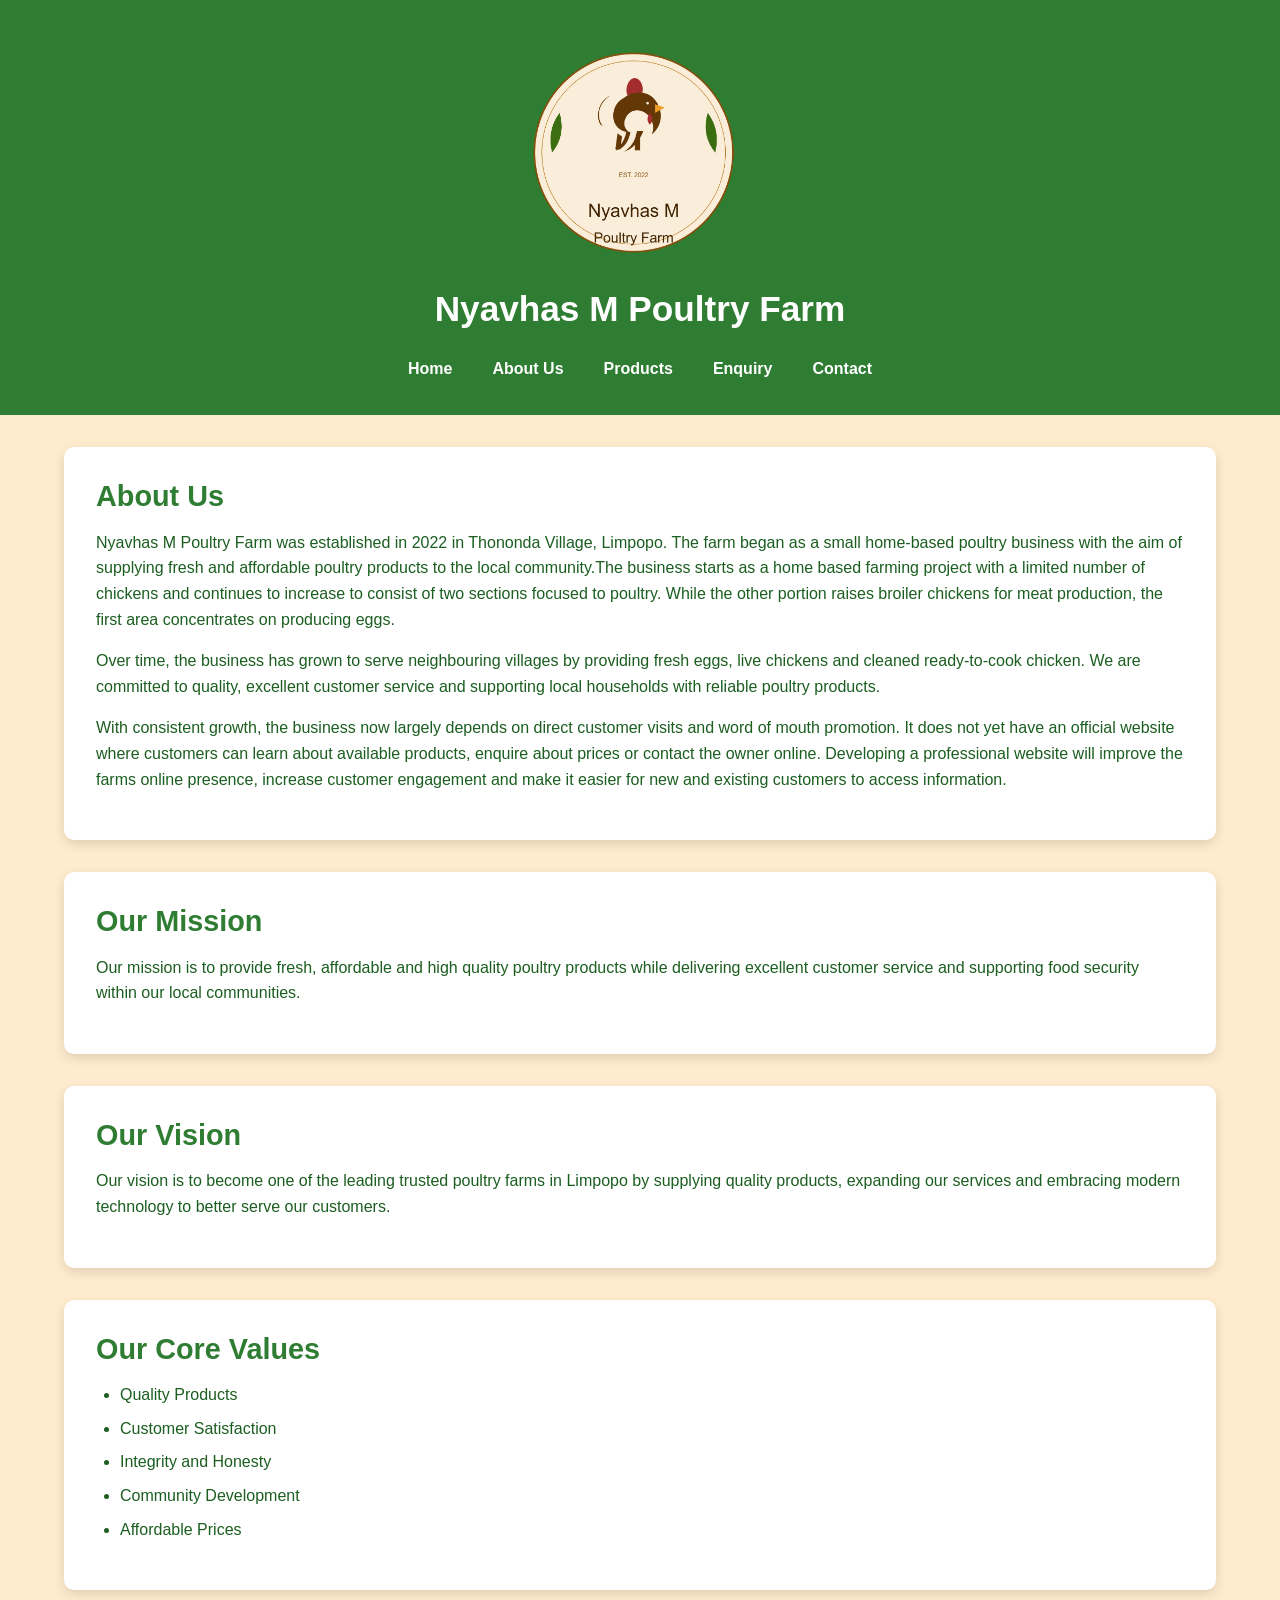
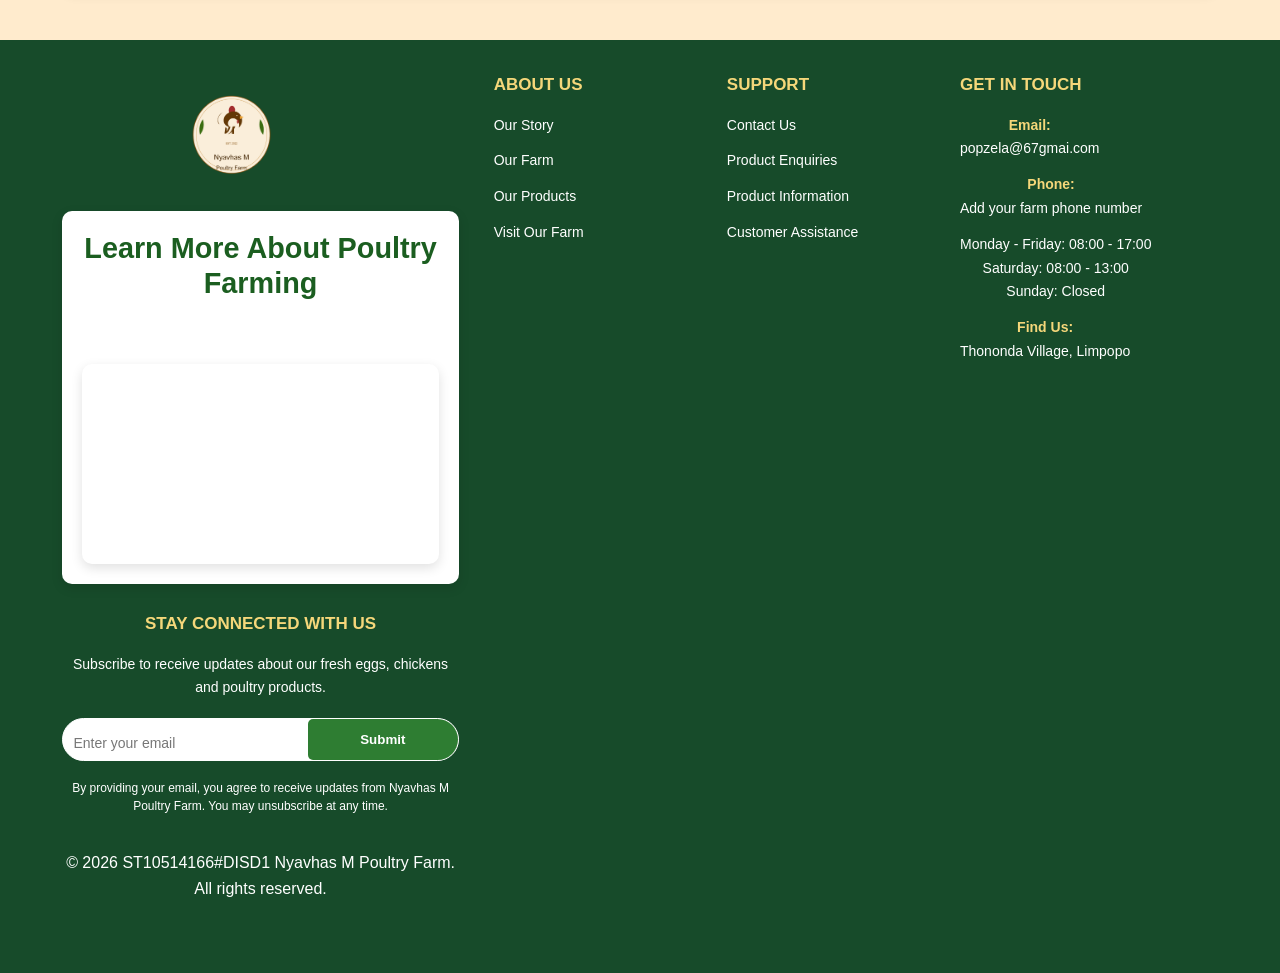
==== about.html @ 512eb99d "i add  i change css i add validation" ====
<!DOCTYPE html>
<html lang="en">

<head >

    <meta charset="UTF-8">
     <meta name="viewport" content="width=device-width, initial-scale=1.0">
 
     <title>Nyavhas M Poultry Farm | About Us</title>

 <meta name="description"
          content="Learn about Nyavhas M Poultry Farm, established in 2022 in Thononda Village, Limpopo, and its commitment to supplying poultry products to local communities.">

    <meta name="keywords"
          content="about Nyavhas Poultry Farm, poultry farming Limpopo, Thononda Village farm, local poultry business">

    <meta name="robots" content="index, follow">

    <meta name="author" content="Nyavhas M Poultry Farm">

     <link rel="stylesheet" href="css/style.css">
</head>

<body style="background-color: blanchedalmond;">
                  

    <!-- Website Header -->
    <header><img src="image/nyavhas_m_poultry_farm_logo_fixed2.png" alt="Nyavhas M Poultry Farm business logo" width="300">
        <h1>Nyavhas M Poultry Farm</h1>

        <!-- Navigation Menu -->
        <nav>
            <a href="index.html">Home</a> 
            <a href="about.html">About Us</a> 
            <a href="products.html">Products</a> 
            <a href="enquiry.html">Enquiry</a> 
            <a href="contact.html">Contact</a>
        </nav>
    </header>

    <!-- Main Content -->
    <main>

        <!-- About the Business -->
        <section>
            <h2>About Us</h2>

            <p>
                Nyavhas M Poultry Farm was established in 2022 in Thononda
                Village, Limpopo. The farm began as a small home-based poultry
                business with the aim of supplying fresh and affordable poultry
                products to the local community.The business starts as a home based 
                farming project with a limited number of chickens and continues to increase 
                to consist of two sections focused to poultry. While the other portion raises 
                broiler chickens for meat production, the first area concentrates on producing eggs.
            </p>

            <p>
                Over time, the business has grown to serve neighbouring villages
                by providing fresh eggs, live chickens and cleaned ready-to-cook
                chicken. We are committed to quality, excellent customer service
                and supporting local households with reliable poultry products.
            </p>
            <p> With consistent growth, the business now largely depends on direct
                 customer visits and word   of mouth promotion. It does not yet have 
                 an official website where customers can learn about available products, 
                 enquire about prices or contact the owner online. Developing a professional 
                 website will improve the farms online presence, increase customer engagement 
                 and make it easier for new and existing customers to access information.
                </p>

            <!-- Farm Image -->
           
        </section>

        <!-- Mission Statement -->
        <section>
            <h2>Our Mission</h2>

            <p>
                Our mission is to provide fresh, affordable and high quality
                poultry products while delivering excellent customer service and
                supporting food security within our local communities.
            </p>
        </section>

        <!-- Vision Statement -->
        <section>
            <h2>Our Vision</h2>

            <p>
                Our vision is to become one of the leading trusted poultry farms
                in Limpopo by supplying quality products, expanding our services
                and embracing modern technology to better serve our customers.
            </p>
        </section>

        <!-- Business Values -->
        <section>
            <h2>Our Core Values</h2>

            <ul>
                <li>Quality Products</li>
                <li>Customer Satisfaction</li>
                <li>Integrity and Honesty</li>
                <li>Community Development</li>
                <li>Affordable Prices</li>
            </ul>
        </section>

    </main>

    <!-- Website Footer -->
<footer class="site-footer">

    <div class="footer-container">

        <!-- Logo and Newsletter -->
        <div class="footer-newsletter">

            <img src="image/nyavhas_m_poultry_farm_logo_fixed2.png"
                 alt="Nyavhas M Poultry Farm Logo"
                 class="footer-logo">

                 
<!-- Poultry Farming Video -->
<section class="video-section">
    <h2>Learn More About Poultry Farming</h2>

    <p>
        Watch this video to learn more about poultry farming
        and chicken care.
    </p>

    <div class="video-container">
        <iframe
            src="https://www.youtube.com/embed/VIDEO_ID"
            title="Poultry Farming Video"
            allowfullscreen
            loading="lazy">
        </iframe>
    </div>
</section>


            <h3>STAY CONNECTED WITH US</h3>

            <p>
                Subscribe to receive updates about our fresh eggs,
                chickens and poultry products.
            </p>

            <form class="newsletter-form" id="newsletter-form">

                <input type="email"
                       id="newsletter-email"
                       placeholder="Enter your email"
                       aria-label="Email address"
                       required>

                <button type="submit">Submit</button>

            </form>

            <small id="newsletter-status" role="status"></small>

            <p class="newsletter-privacy">
                By providing your email, you agree to receive
                updates from Nyavhas M Poultry Farm.
                You may unsubscribe at any time.
            </p>

        </div>

        <!-- About Us -->
        <div class="footer-column">

            <h3>ABOUT US</h3>

            <a href="about.html">Our Story</a>
            <a href="about.html">Our Farm</a>
            <a href="products.html">Our Products</a>
            <a href="contact.html">Visit Our Farm</a>

        </div>

        <!-- Support -->
        <div class="footer-column">

            <h3>SUPPORT</h3>

            <a href="contact.html">Contact Us</a>
            <a href="enquiry.html">Product Enquiries</a>
            <a href="products.html">Product Information</a>
            <a href="contact.html">Customer Assistance</a>

        </div>

        <!-- Get in Touch -->
        <div class="footer-column">

            <h3>GET IN TOUCH</h3>

            <p>
                <strong>Email:</strong><br>
                <a href="mailto:popzela@67gmai.com">
                    popzela@67gmai.com
                </a>
            </p>

            <p>
                <strong>Phone:</strong><br>
                Add your farm phone number
            </p>

            <p>
                Monday - Friday: 08:00 - 17:00<br>
                Saturday: 08:00 - 13:00<br>
                Sunday: Closed
            </p>

            <p>
                <strong>Find Us:</strong><br>
                Thononda Village, Limpopo
            </p>

        </div>

    

    
        <p>
            &copy; <span id="current-year">2026</span>
            ST10514166#DISD1 Nyavhas M Poultry Farm.
            All rights reserved.
        </p>

    </div>

</footer>
    
<script src="js/script.js" defer></script>
</body>

</html>
---- css/style.css ----
* {
    margin: 0;
    padding: 0;
    box-sizing: border-box;
}



html {
    font-size: 100%;
    scroll-behavior: smooth;
}

body {
    font-family: Arial, sans-serif;
    font-size: 1rem;
    line-height: 1.6;
    color :#1b5e20;
    background-color :blanchedalmond;
}



:root {
    --primary-green: #2e7d32;
    --dark-green: #1b5e20;
    --light-green: #81c784;
    --gold: #fbc02d;
    --white: #ffffff;
    --light-grey: #f5f5f5;
    --medium-grey: #dddddd;
    --dark-grey: #333333;
    --shadow: 0 4px 12px rgba(0, 0, 0, 0.12);
}



header {
    background-color: var(--primary-green);
    color: var(--white);
    text-align: center;
    padding: 1.5rem;
}

header h1 {
    font-size: 2.2rem;
    margin-bottom: 1rem;
}


nav {
    display: flex;
    justify-content: center;
    align-items: center;
    flex-wrap: wrap;
    gap: 0.5rem;
}

nav a {
    color: var(--white);
    text-decoration: none;
    font-size: 1rem;
    font-weight: bold;
    padding: 0.6rem 1rem;
    border-radius: 5px;
    transition: background-color 0.3s ease,
                color 0.3s ease;
}



nav a:hover {
    background-color: var(--gold);
    color: var(--dark-grey);
}



nav a:focus {
    outline: 3px solid var(--gold);
    outline-offset: 3px;
}



nav a:active {
    transform: scale(0.95);
}


main {
    width: 90%;
    max-width: 1200px;
    margin: 2rem auto;
}



section {
    background-color: var(--white);
    padding: 2rem;
    margin-bottom: 2rem;
    border-radius: 10px;
    box-shadow: var(--shadow);
}



h1,
h2,
h3 {
    font-weight: 700;
    line-height: 1.2;
}

h2 {
    color: var(--primary-green);
    font-size: 1.8rem;
    margin-bottom: 1rem;
}

h3 {
    color: var(--dark-green);
    font-size: 1.4rem;
    margin-bottom: 0.8rem;
}

p {
    margin-bottom: 1rem;
}

strong {
    color: var(--dark-green);
}



.hero {
    min-height: 60vh;
    display: flex;
    flex-direction: column;
    justify-content: center;
    align-items: center;
    text-align: center;
    background-color: var(--light-green);
    padding: 3rem 2rem;
}

.hero h2 {
    color: var(--dark-green);
    font-size: 2.5rem;
}

.hero p {
    max-width: 700px;
    font-size: 1.2rem;
}


.button {
    display: inline-block;
    background-color: var(--primary-green);
    color: var(--white);
    text-decoration: none;
    padding: 0.8rem 1.5rem;
    border-radius: 6px;
    font-weight: bold;
    margin: 0.5rem;
    transition: background-color 0.3s ease,
                transform 0.3s ease;
}

.button:hover {
    background-color: var(--dark-green);
    transform: translateY(-2px);
}

.button:focus {
    outline: 3px solid var(--gold);
}



.product-container {
    display: grid;
    grid-template-columns: repeat(3, 1fr);
    gap: 1.5rem;
}

.product-card {
    background-color: var(--white);
    border: 1px solid var(--medium-grey);
    border-radius: 10px;
    padding: 1.5rem;
    text-align: center;
    box-shadow: var(--shadow);
    transition: transform 0.3s ease,
                box-shadow 0.3s ease;
}



.product-card:hover {
    transform: translateY(-5px);
    box-shadow: 0 8px 20px rgba(0, 0, 0, 0.18);
}


.product-card h3 {
    margin-top: 1rem;
}




img {
    max-width: 100%;
    height: auto;
    display: block;
    margin: 1rem auto;
    border-radius: 8px;
}


/* Product images */
.product-card img {
    width: 100%;
    max-width: 300px;
    height: 200px;
    object-fit: cover;
}




.about-container {
    display: flex;
    align-items: center;
    gap: 2rem;
}

.about-image {
    flex: 1;
}

.about-text {
    flex: 1;
}



form {
    max-width: 700px;
    margin: 0 auto;
}

fieldset {
    border: 1px solid var(--medium-grey);
    border-radius: 8px;
    padding: 1.5rem;
    margin-bottom: 1.5rem;
}

legend {
    color: var(--primary-green);
    font-weight: bold;
    padding: 0 0.5rem;
}

label {
    font-weight: bold;
}

input,
select,
textarea {
    width: 100%;
    padding: 0.8rem;
    margin-top: 0.4rem;
    border: 1px solid #bbbbbb;
    border-radius: 5px;
    font-family: inherit;
    font-size: 1rem;
}



input:focus,
select:focus,
textarea:focus {
    outline: 3px solid rgba(46, 125, 50, 0.25);
    border-color: var(--primary-green);
}



input[type="submit"],
input[type="reset"] {
    width: auto;
    background-color: var(--primary-green);
    color: var(--white);
    border: none;
    padding: 0.8rem 1.5rem;
    cursor: pointer;
    font-weight: bold;
    margin-right: 0.5rem;
    transition: background-color 0.3s ease;
}

input[type="submit"]:hover,
input[type="reset"]:hover {
    background-color: var(--dark-green);
}



table {
    width: 100%;
    border-collapse: collapse;
    margin: 1.5rem 0;
}

th,
td {
    border: 1px solid var(--medium-grey);
    padding: 0.8rem;
    text-align: left;
}

th {
    background-color: var(--primary-green);
    color: var(--white);
}

tr:nth-child(even) {
    background-color:blanchedalmond;
}




ul,
ol {
    margin-left: 1.5rem;
    margin-bottom: 1rem;
}

li {
    margin-bottom: 0.5rem;
}




footer {
    background-color: var(--dark-grey);
    color: var(--white);
    text-align: center;
    padding: 2rem;
    margin-top: 2rem;
}

footer p {
    margin-bottom: 0;
}




@media screen and (max-width: 900px) {

    header h1 {
        font-size: 2rem;
    }

    .product-container {
        grid-template-columns: repeat(2, 1fr);
    }

    .about-container {
        flex-direction: column;
    }

    .hero {
        min-height: 50vh;
    }
}




@media screen and (max-width: 600px) {

    body {
        font-size: 0.95rem;
    }

    header {
        padding: 1rem;
    }

    header h1 {
        font-size: 1.6rem;
    }

    nav {
        flex-direction: column;
        width: 100%;
    }

    nav a {
        width: 100%;
        text-align: center;
    }

    main {
        width: 95%;
        margin: 1rem auto;
    }

    section {
        padding: 1.2rem;
    }

    .hero {
        min-height: 45vh;
        padding: 2rem 1rem;
    }

    .hero h2 {
        font-size: 1.8rem;
    }

    .hero p {
        font-size: 1rem;
    }

    .product-container {
        grid-template-columns: 1fr;
    }

    .about-container {
        flex-direction: column;
    }

    table {
        font-size: 0.85rem;
    }

    input[type="submit"],
    input[type="reset"] {
        width: 100%;
        margin: 0.3rem 0;
    }
}



/* Leaflet map */
#farm-map {
    width: 100%;
    height: 450px;
    margin: 1.5rem 0;
    border-radius: 10px;
    overflow: hidden;
    box-shadow: var(--shadow);
    z-index: 1;
}

.location-section {
    width: 100%;
    max-width: 100%;
    margin: 0 0 2rem;
    padding: 2rem;
    background-color: var(--white);
    border-radius: 10px;
    box-shadow: var(--shadow);
}

.location-description {
    text-align: center;
    line-height: 1.7;
    margin-bottom: 1.5rem;
}

.location-section h2,
.location-section h3 {
    text-align: center;
    margin-bottom: 1rem;
}

.service-area-list {
    display: grid;
    grid-template-columns: repeat(3, minmax(0, 1fr));
    gap: 1rem;
    list-style: none;
    margin: 1.5rem 0;
    padding: 0;
}

.service-area-list li {
    margin: 0;
    padding: 1rem;
    background-color: blanchedalmond;
    color: var(--dark-green);
    text-align: center;
    border-radius: 8px;
}

@media screen and (max-width: 900px) {
    .service-area-list {
        grid-template-columns: repeat(2, minmax(0, 1fr));
    }
}

@media screen and (max-width: 600px) {
    #farm-map {
        height: 330px;
    }

    .location-section {
        padding: 1.2rem;
    }

    .service-area-list {
        grid-template-columns: 1fr;
    }
}


/* =====================================
   FARM-STYLE FOOTER
   NYAVHAS M POULTRY FARM
   ===================================== */

.site-footer {
    background-color: #174b2a;
    color: #ffffff;
    width: 100%;
    margin-top: 50px;
    padding-top: 35px;
}

/* Main footer layout */

.footer-container {
    width: 95%;
    max-width: 1500px;
    margin: auto;
    display: grid;
    grid-template-columns: 2fr 1fr 1fr 1.3fr;
    gap: 35px;
    padding-bottom: 40px;
}

/* Newsletter section */

.footer-newsletter {
    max-width: 420px;
}

.footer-logo {
    width: 170px;
    max-height: 90px;
    object-fit: contain;
    object-position: left;
    margin-bottom: 25px;
}

.footer-newsletter h3,
.footer-column h3 {
    color: #f5d77a;
    font-size: 17px;
    margin-bottom: 18px;
}

.footer-newsletter p {
    color: #ffffff;
    font-size: 14px;
    line-height: 1.7;
}

/* Newsletter form */

.newsletter-form {
    display: flex;
    width: 100%;
    height: 43px;
    border: 1px solid #ffffff;
    border-radius: 30px;
    overflow: hidden;
    margin: 18px 0;
    background-color: #ffffff;
}

.newsletter-form input {
    flex: 1;
    min-width: 0;
    padding: 10px;
    border: none;
    outline: none;
    background-color: #ffffff;
    color: #333333;
    font-size: 14px;
}

.newsletter-form input::placeholder {
    color: #777777;
}

.newsletter-form button {
    width: 38%;
    border: none;
    border-radius: 30px;
    background-color: #e5b83f;
    color: #173d22;
    font-weight: bold;
    cursor: pointer;
    transition: 0.3s;
}

.newsletter-form button:hover {
    background-color: #f5d77a;
}

.newsletter-privacy {
    font-size: 12px !important;
    line-height: 1.5 !important;
}

#newsletter-status {
    display: block;
    color: #a5d6a7;
    font-size: 13px;
    margin-bottom: 10px;
}

/* Footer columns */

.footer-column {
    display: flex;
    flex-direction: column;
    align-items: flex-start;
}

.footer-column h3 {
    margin-bottom: 18px;
    white-space: nowrap;
}

.footer-column a,
.footer-column p {
    color: #ffffff;
    font-size: 14px;
    line-height: 1.7;
    margin-bottom: 12px;
    text-decoration: none;
}

.footer-column a:hover {
    color: #f5d77a;
    text-decoration: underline;
}

.footer-column strong {
    color: #f5d77a;
}

/* Copyright */

.footer-bottom {
    border-top: 1px solid #6b956f;
    text-align: center;
    padding: 18px 10px;
    background-color: #10371e;
}

.footer-bottom p {
    color: #ffffff;
    font-size: 13px;
    margin: 0;
}

/* Tablet screens */

@media (max-width: 1000px) {
    .footer-container {
        grid-template-columns: repeat(2, 1fr);
        gap: 30px;
    }

    .footer-newsletter {
        max-width: 100%;
    }
}

/* Mobile screens */

@media (max-width: 600px) {
    .footer-container {
        grid-template-columns: 1fr;
        width: 90%;
        gap: 25px;
    }

    .footer-column h3 {
        font-size: 16px;
        white-space: normal;
    }

    .footer-column a,
    .footer-column p {
        font-size: 13px;
        overflow-wrap: anywhere;
    }

    .newsletter-form {
        max-width: 100%;
    }
}


/* OUR FARM GALLERY */

.farm-gallery-section {
    background-color: blanchedalmond;
    padding: 2rem;
    margin-bottom: 2rem;
    border-radius: 10px;
    box-shadow: var(--shadow);
    text-align: center;
}

.farm-gallery-section h2 {
    color: var(--primary-green);
    font-size: 1.8rem;
    margin-bottom: 1rem;
}

.gallery-intro {
    color: var(--dark-green);
    max-width: 700px;
    margin: 0 auto 2rem;
}

/* Gallery grid */
.farm-gallery {
    display: grid;
    grid-template-columns: repeat(3, minmax(0, 1fr));
    gap: 1.5rem;
}

/* Individual gallery cards */
.gallery-item {
    width: 100%;
    padding: 0;
    border: 2px solid var(--primary-green);
    border-radius: 10px;
    overflow: hidden;
    background-color: var(--white);
    box-shadow: var(--shadow);
    cursor: pointer;
    transition: transform 0.3s ease,
                box-shadow 0.3s ease,
                border-color 0.3s ease;
}

.gallery-item:hover {
    transform: translateY(-5px);
    border-color: var(--gold);
    box-shadow: 0 8px 20px rgba(0, 0, 0, 0.18);
}

.gallery-item:focus-visible {
    outline: 3px solid var(--gold);
    outline-offset: 4px;
}

/* Gallery pictures */
.gallery-item img {
    display: block;
    width: 100%;
    height: 220px;
    object-fit: cover;
    margin: 0;
    border-radius: 0;
    transition: transform 0.3s ease;
}

.gallery-item:hover img {
    transform: scale(1.03);
}

/* Picture captions */
.gallery-item span {
    display: block;
    background-color: var(--white);
    color: var(--dark-green);
    font-size: 1rem;
    font-weight: bold;
    padding: 0.9rem;
}

/*
   LIGHTBOX IMAGE VIEWER */

.farm-lightbox {
    position: fixed;
    inset: 0;
    z-index: 9999;
    display: flex;
    justify-content: center;
    align-items: center;
    gap: 1rem;
    padding: 4rem 1rem;
    background-color: rgba(27, 94, 32, 0.96);
}

.farm-lightbox[hidden] {
    display: none;
}

/* Enlarged image and caption */
.lightbox-figure {
    max-width: 75%;
    margin: 0;
    text-align: center;
}

.lightbox-figure img {
    display: block;
    max-width: 100%;
    max-height: 70vh;
    width: auto;
    height: auto;
    object-fit: contain;
    margin: 0 auto;
    border: 3px solid var(--gold);
    border-radius: 8px;
}

.lightbox-figure figcaption {
    color: var(--white);
    font-size: 1.1rem;
    font-weight: bold;
    padding: 1rem;
}

/* Close and navigation buttons */
.lightbox-close,
.lightbox-prev,
.lightbox-next {
    display: flex;
    justify-content: center;
    align-items: center;
    flex-shrink: 0;
    width: 45px;
    height: 45px;
    border: none;
    border-radius: 50%;
    background-color: var(--primary-green);
    color: var(--white);
    font-size: 1.5rem;
    cursor: pointer;
    transition: background-color 0.3s ease,
                color 0.3s ease;
}

.lightbox-close:hover,
.lightbox-prev:hover,
.lightbox-next:hover {
    background-color: var(--gold);
    color: var(--dark-green);
}

/* Close button position */
.lightbox-close {
    position: absolute;
    top: 1.2rem;
    right: 1.5rem;
    font-size: 2rem;
}

/* Keyboard instructions */
.lightbox-help {
    position: absolute;
    bottom: 0.8rem;
    left: 1rem;
    right: 1rem;
    color: var(--white);
    text-align: center;
    font-size: 0.85rem;
}

/* RESPONSIVE GALLERY*/

@media screen and (max-width: 900px) {
    .farm-gallery {
        grid-template-columns: repeat(2, minmax(0, 1fr));
    }

    .gallery-item img {
        height: 200px;
    }
}

@media screen and (max-width: 600px) {
    .farm-gallery-section {
        padding: 1.2rem;
    }

    .farm-gallery {
        grid-template-columns: 1fr;
        gap: 1rem;
    }

    .gallery-item img {
        height: 230px;
    }

    .farm-lightbox {
        gap: 0.4rem;
        padding: 4rem 0.4rem;
    }

    .lightbox-figure {
        max-width: calc(100% - 70px);
    }

    .lightbox-prev,
    .lightbox-next {
        width: 32px;
        height: 32px;
        font-size: 1rem;
    }

    .lightbox-close {
        top: 0.8rem;
        right: 0.8rem;
    }

    .lightbox-figure img {
        max-height: 65vh;
    }
}

/* Form validation error messages */
.error-message {
    color: #b71c1c;
    font-weight: bold;
}

/* Error input field */
.input-error {
    border: 2px solid #b71c1c !important;
    background-color: #ffebee;
}

/* General form error message */
.form-status-error {
    color: #b71c1c;
    background-color: #ffebee;
    border-left: 4px solid #b71c1c;
    padding: 12px;
    margin-top: 15px;
    border-radius: 5px;
    font-weight: bold;
}

/* Successful form message */
.form-status-success {
    color: #1b5e20;
    background-color: #e8f5e9;
    border-left: 4px solid #2e7d32;
    padding: 12px;
    margin-top: 15px;
    border-radius: 5px;
    font-weight: bold;
}

/* Send Message button */
button[type="submit"] {
    background-color: #2e7d32;
    color: white;
    border: none;
    padding: 12px 22px;
    border-radius: 5px;
    cursor: pointer;
}

/* Clear Form button */
button[type="reset"] {
    background-color: #fbc02d;
    color: #1b5e20;
    border: none;
    padding: 12px 22px;
    border-radius: 5px;
    cursor: pointer;
}

/* Button hover effects */
button[type="submit"]:hover {
    background-color: #1b5e20;
}

button[type="reset"]:hover {
    background-color: #e0a800;
}


/* Responsive YouTube video */
.video-section {
    max-width: 900px;
    margin: 30px auto;
    padding: 20px;
    text-align: center;
}

.video-section h2 {
    color: #1b5e20;
}

.video-container {
    position: relative;
    width: 100%;
    padding-bottom: 56.25%;
    height: 0;
    overflow: hidden;
    border-radius: 10px;
    box-shadow: 0 4px 12px rgba(0, 0, 0, 0.12);
}

.video-container iframe {
    position: absolute;
    top: 0;
    left: 0;
    width: 100%;
    height: 100%;
    border: 0;
}
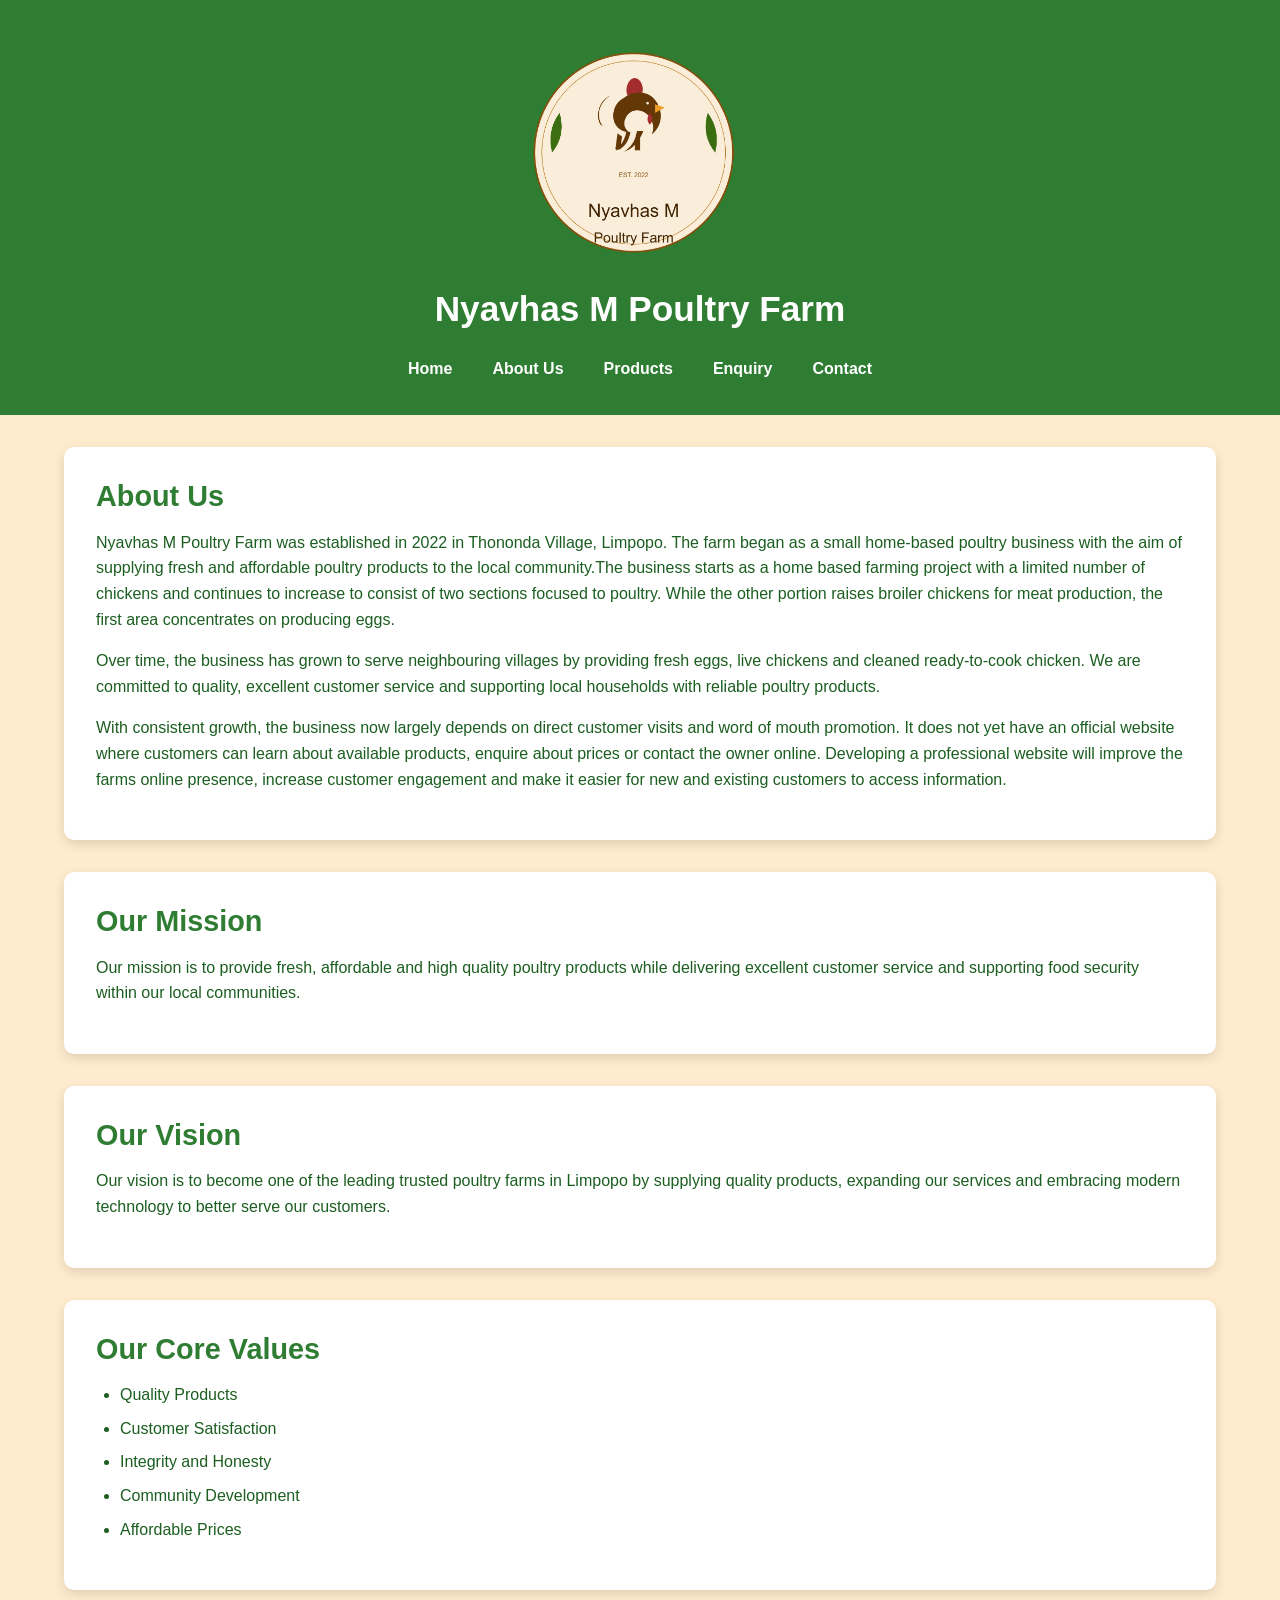
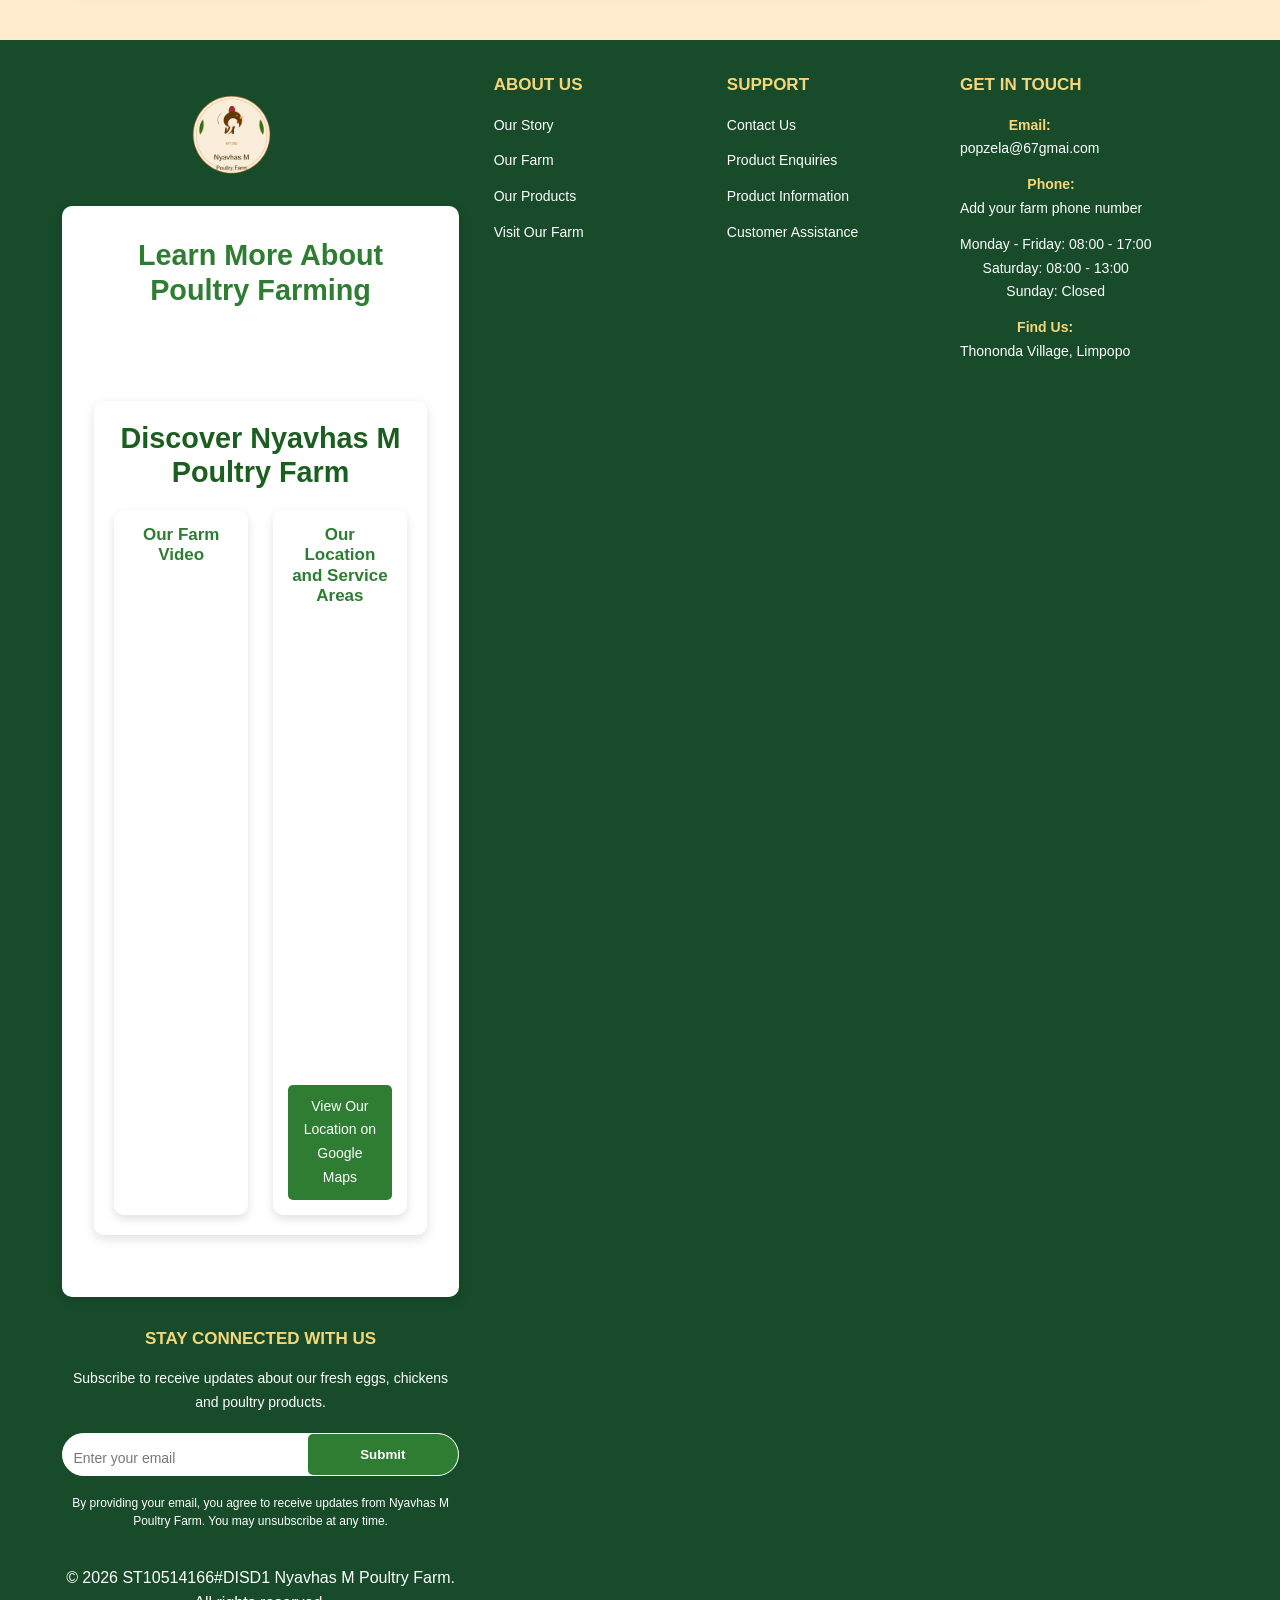
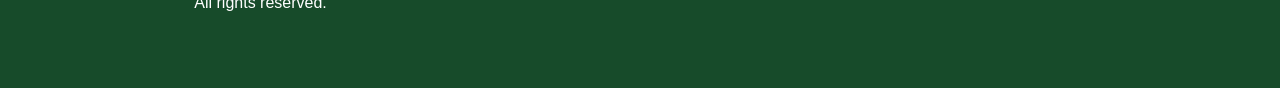
==== commit f12b6a5e: "add the netfliy link, add map" ====
--- a/about.html
+++ b/about.html
@@ -132,14 +132,43 @@
         and chicken care.
     </p>
 
-    <div class="video-container">
-        <iframe
-            src="https://www.youtube.com/embed/VIDEO_ID"
-            title="Poultry Farming Video"
-            allowfullscreen
-            loading="lazy">
-        </iframe>
+    
+<section class="media-section">
+    <h2>Discover Nyavhas M Poultry Farm</h2>
+
+    <div class="media-container">
+
+        <!-- YouTube Video -->
+        <div class="media-item">
+            <h3>Our Farm Video</h3>
+            <div class="video-container">
+                <iframe
+                    src="https://www.youtube.com/embed/VIDEO_ID"
+                    title="Nyavhas M Poultry Farm Video"
+                    allowfullscreen>
+                </iframe>
+            </div>
+        </div>
+
+        <!-- Interactive Map -->
+        <div class="media-item">
+            <h3>Our Location and Service Areas</h3>
+            <p>Find our farm and the areas we serve in Limpopo.</p>
+
+            <div id="service-map"></div>
+
+            <p class="map-link">
+                <a href="https://www.google.com/maps/search/?api=1&query=Thononda+Village+Limpopo+South+Africa"
+                   target="_blank"
+                   rel="noopener noreferrer">
+                    View Our Location on Google Maps
+                </a>
+            </p>
+        </div>
+
     </div>
+</section>
+
 </section>
 
 
--- a/css/style.css
+++ b/css/style.css
@@ -1009,16 +1009,34 @@
 }
 
 
-/* Responsive YouTube video */
-.video-section {
-    max-width: 900px;
+
+.media-section {
+    max-width: 1200px;
     margin: 30px auto;
     padding: 20px;
     text-align: center;
 }
 
-.video-section h2 {
+.media-section h2 {
     color: #1b5e20;
+}
+
+.media-container {
+    display: grid;
+    grid-template-columns: 1fr 1fr;
+    gap: 25px;
+    margin-top: 20px;
+}
+
+.media-item {
+    background-color: white;
+    padding: 15px;
+    border-radius: 10px;
+    box-shadow: 0 4px 10px rgba(0,0,0,0.12);
+}
+
+.media-item h3 {
+    color: #2e7d32;
 }
 
 .video-container {
@@ -1027,15 +1045,43 @@
     padding-bottom: 56.25%;
     height: 0;
     overflow: hidden;
-    border-radius: 10px;
-    box-shadow: 0 4px 12px rgba(0, 0, 0, 0.12);
 }
 
 .video-container iframe {
     position: absolute;
+    width: 100%;
+    height: 100%;
     top: 0;
     left: 0;
-    width: 100%;
-    height: 100%;
     border: 0;
 }
+
+#service-map {
+    width: 100%;
+    height: 350px;
+    border-radius: 8px;
+    z-index: 1;
+}
+
+.map-link {
+    margin-top: 15px;
+}
+
+.map-link a {
+    display: inline-block;
+    background-color: #2e7d32;
+    color: white;
+    padding: 10px 15px;
+    text-decoration: none;
+    border-radius: 5px;
+}
+
+.map-link a:hover {
+    background-color: #1b5e20;
+}
+
+@media (max-width: 768px) {
+    .media-container {
+        grid-template-columns: 1fr;
+    }
+}
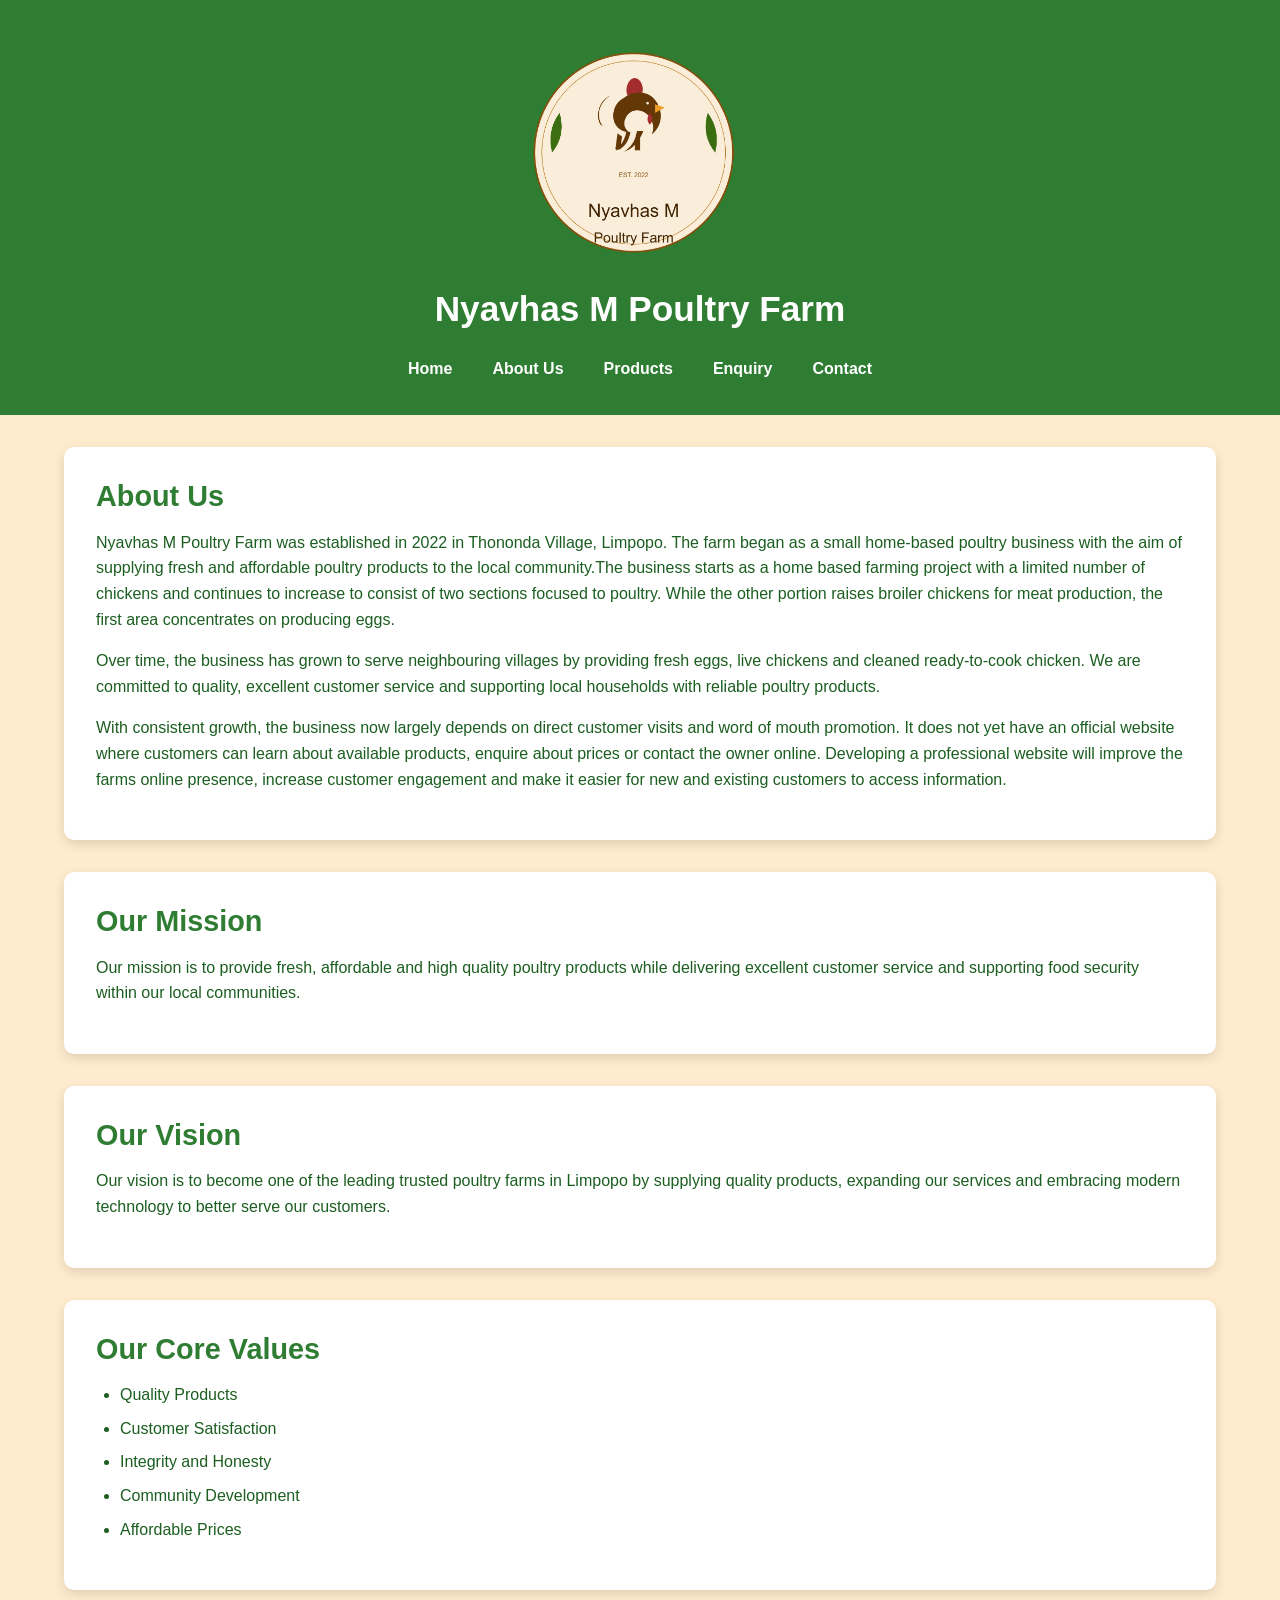
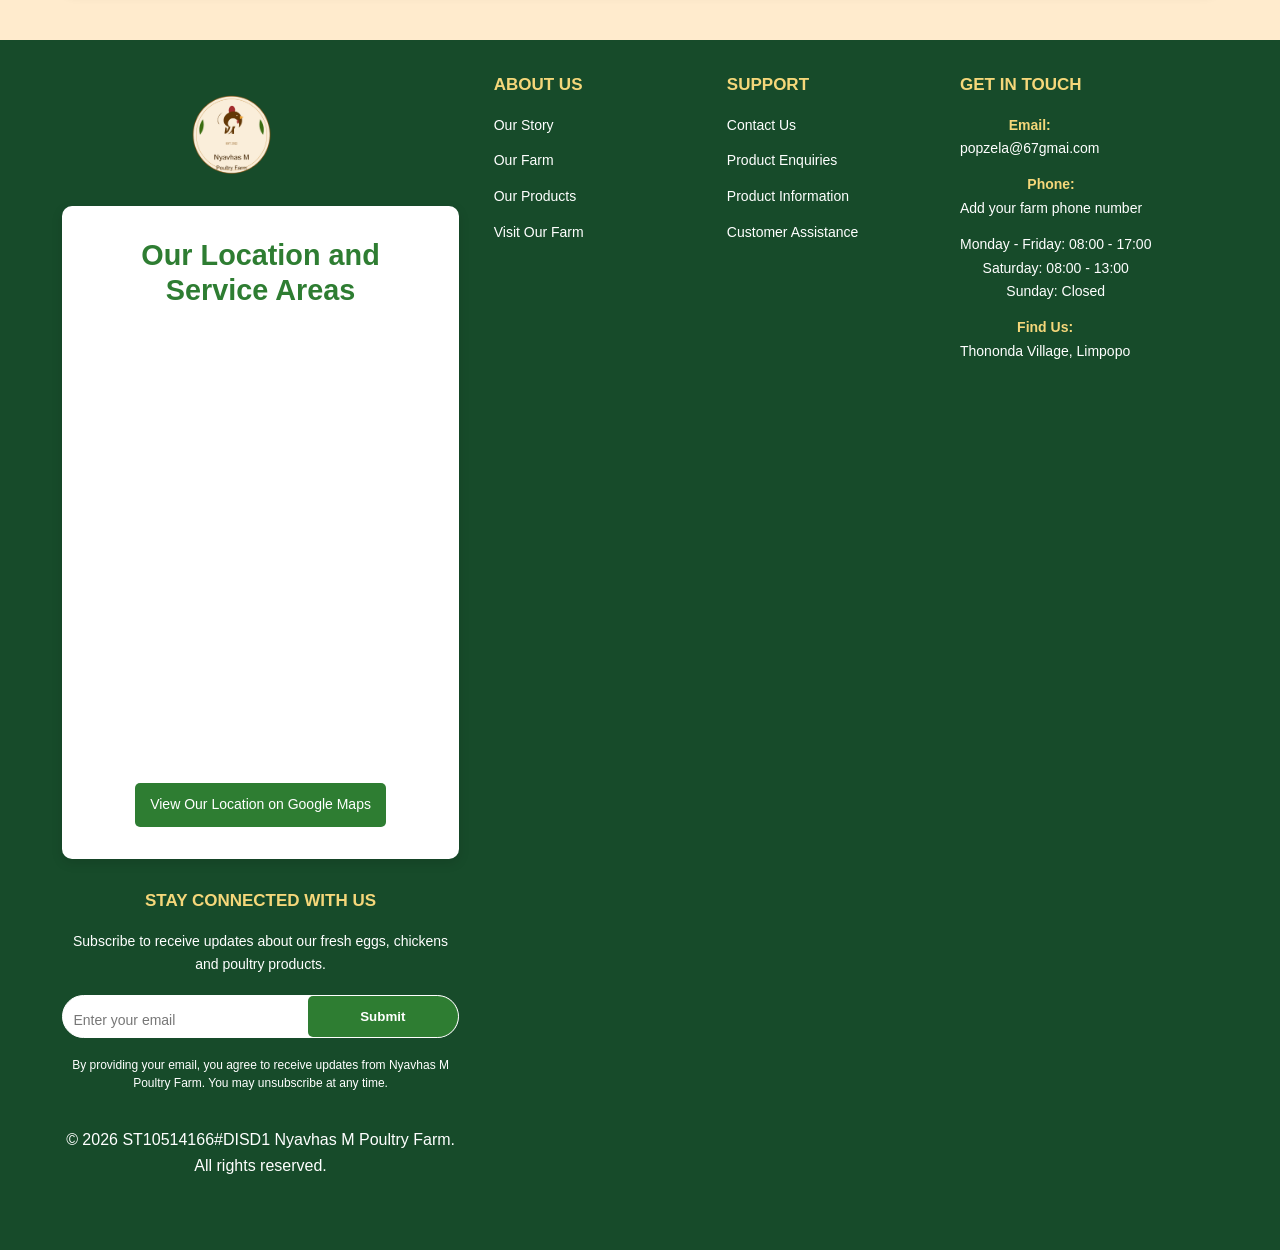
==== commit a8c19b2e: "i add map only" ====
--- a/about.html
+++ b/about.html
@@ -123,52 +123,25 @@
                  class="footer-logo">
 
                  
-<!-- Poultry Farming Video -->
-<section class="video-section">
-    <h2>Learn More About Poultry Farming</h2>
+
+<section class="map-section">
+    <h2>Our Location and Service Areas</h2>
 
     <p>
-        Watch this video to learn more about poultry farming
-        and chicken care.
+        Nyavhas M Poultry Farm is located in Thononda Village,
+        Limpopo. We serve customers in the following areas.
+        Click on the markers to view the service areas.
     </p>
 
-    
-<section class="media-section">
-    <h2>Discover Nyavhas M Poultry Farm</h2>
-
-    <div class="media-container">
-
-        <!-- YouTube Video -->
-        <div class="media-item">
-            <h3>Our Farm Video</h3>
-            <div class="video-container">
-                <iframe
-                    src="https://www.youtube.com/embed/VIDEO_ID"
-                    title="Nyavhas M Poultry Farm Video"
-                    allowfullscreen>
-                </iframe>
-            </div>
-        </div>
-
-        <!-- Interactive Map -->
-        <div class="media-item">
-            <h3>Our Location and Service Areas</h3>
-            <p>Find our farm and the areas we serve in Limpopo.</p>
-
-            <div id="service-map"></div>
-
-            <p class="map-link">
-                <a href="https://www.google.com/maps/search/?api=1&query=Thononda+Village+Limpopo+South+Africa"
-                   target="_blank"
-                   rel="noopener noreferrer">
-                    View Our Location on Google Maps
-                </a>
-            </p>
-        </div>
-
-    </div>
-</section>
-
+    <div id="service-map"></div>
+
+    <p class="map-link">
+        <a href="https://www.google.com/maps/search/?api=1&query=Thononda+Village+Limpopo+South+Africa"
+           target="_blank"
+           rel="noopener noreferrer">
+            View Our Location on Google Maps
+        </a>
+    </p>
 </section>
 
 
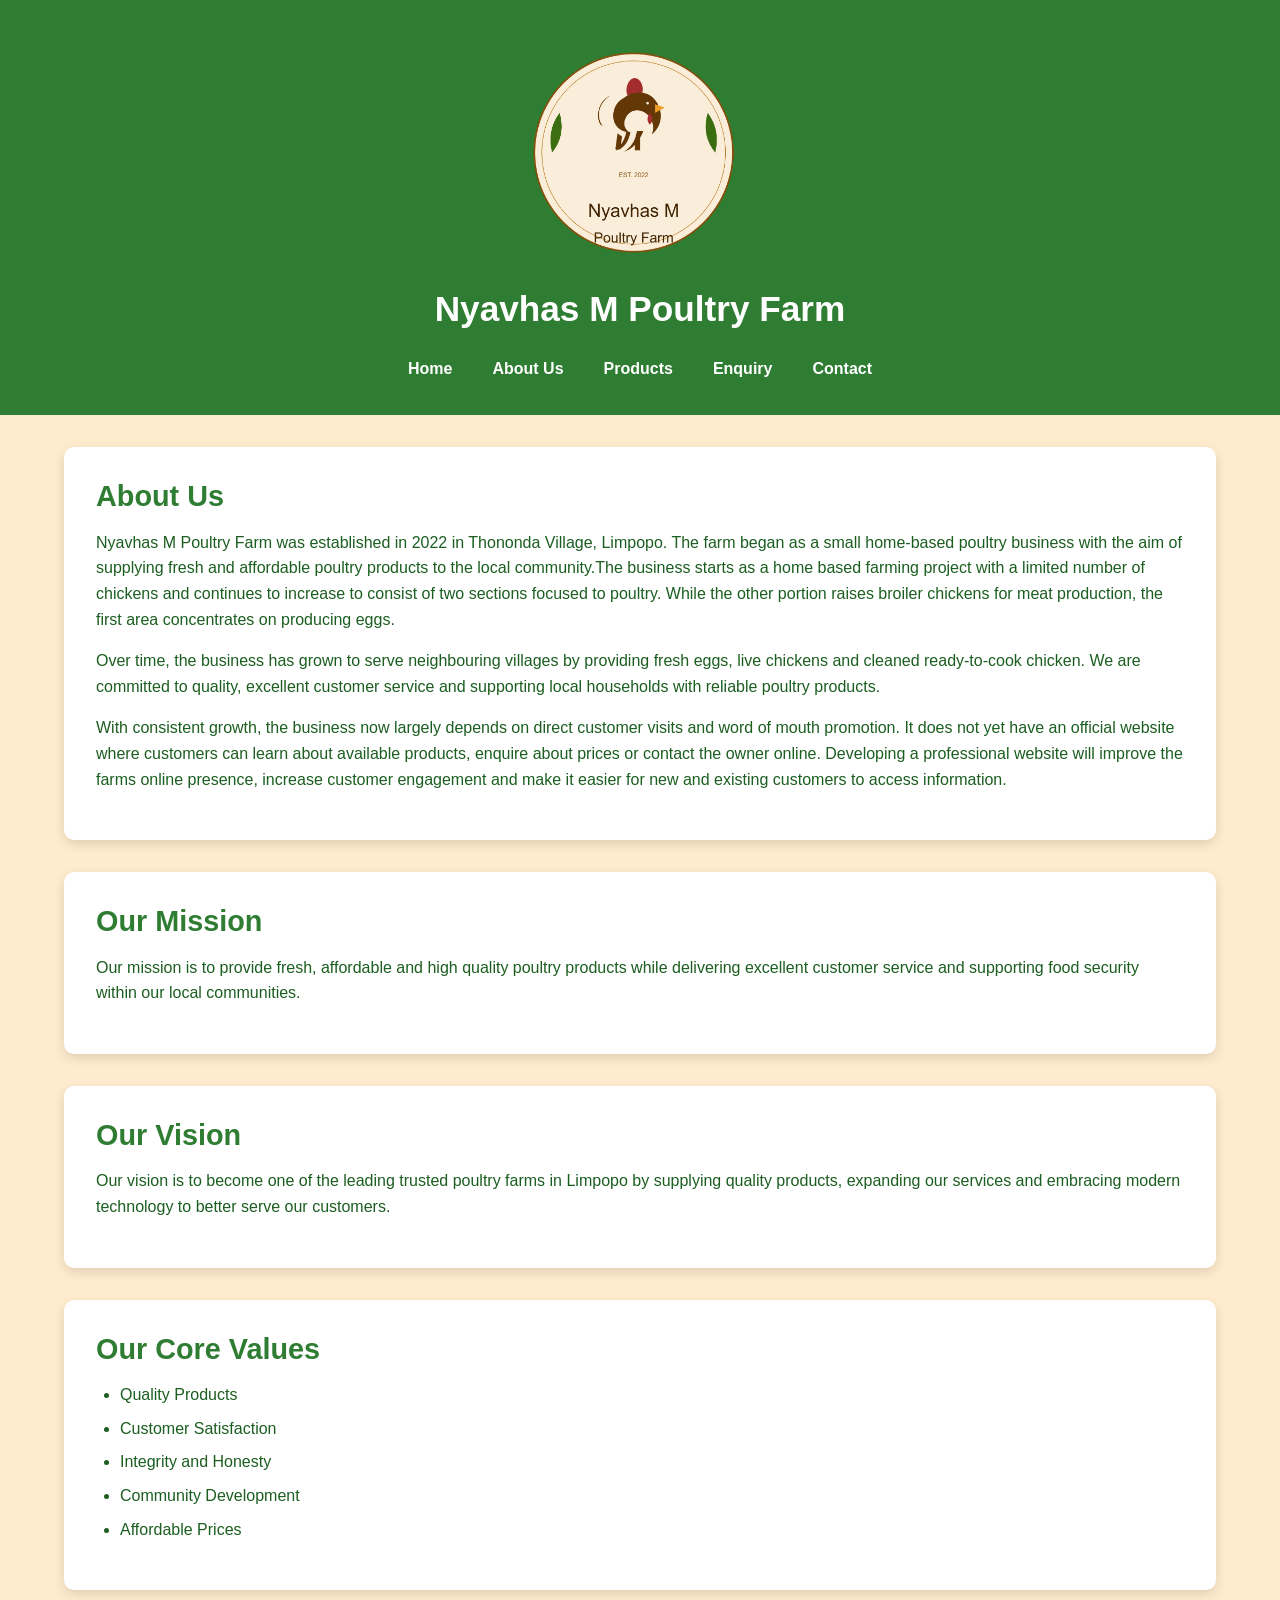
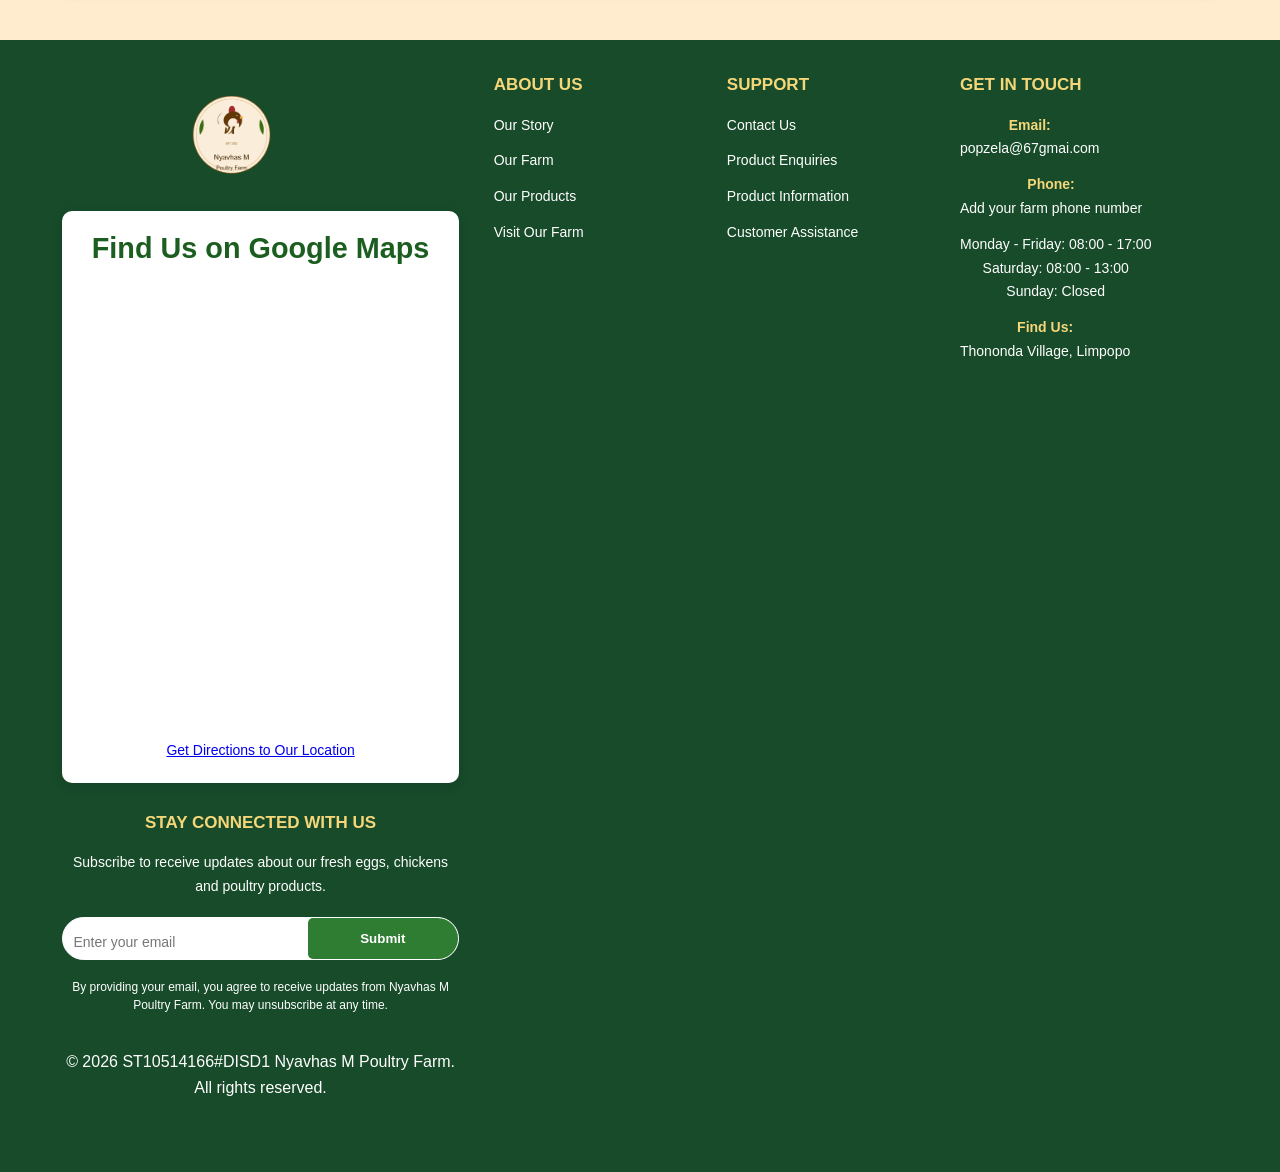
==== commit a766a7ae: "i add map" ====
--- a/about.html
+++ b/about.html
@@ -124,25 +124,28 @@
 
                  
 
+
 <section class="map-section">
-    <h2>Our Location and Service Areas</h2>
+    <h2>Find Us on Google Maps</h2>
+
+    <iframe
+        src="https://maps.google.com/maps?q=Thononda%20Village%2C%20Limpopo&t=&z=13&ie=UTF8&iwloc=&output=embed"
+        width="100%"
+        height="450"
+        style="border:0; border-radius:10px;"
+        loading="lazy"
+        allowfullscreen>
+    </iframe>
 
     <p>
-        Nyavhas M Poultry Farm is located in Thononda Village,
-        Limpopo. We serve customers in the following areas.
-        Click on the markers to view the service areas.
-    </p>
-
-    <div id="service-map"></div>
-
-    <p class="map-link">
         <a href="https://www.google.com/maps/search/?api=1&query=Thononda+Village+Limpopo+South+Africa"
            target="_blank"
            rel="noopener noreferrer">
-            View Our Location on Google Maps
+            Get Directions to Our Location
         </a>
     </p>
 </section>
+
 
 
             <h3>STAY CONNECTED WITH US</h3>
--- a/css/style.css
+++ b/css/style.css
@@ -1010,78 +1010,47 @@
 
 
 
-.media-section {
-    max-width: 1200px;
+
+.map-section {
+    max-width: 1100px;
     margin: 30px auto;
     padding: 20px;
     text-align: center;
 }
 
-.media-section h2 {
+.map-section h2 {
     color: #1b5e20;
-}
-
-.media-container {
-    display: grid;
-    grid-template-columns: 1fr 1fr;
-    gap: 25px;
-    margin-top: 20px;
-}
-
-.media-item {
-    background-color: white;
-    padding: 15px;
-    border-radius: 10px;
-    box-shadow: 0 4px 10px rgba(0,0,0,0.12);
-}
-
-.media-item h3 {
-    color: #2e7d32;
-}
-
-.video-container {
-    position: relative;
-    width: 100%;
-    padding-bottom: 56.25%;
-    height: 0;
-    overflow: hidden;
-}
-
-.video-container iframe {
-    position: absolute;
-    width: 100%;
-    height: 100%;
-    top: 0;
-    left: 0;
-    border: 0;
 }
 
 #service-map {
     width: 100%;
-    height: 350px;
-    border-radius: 8px;
+    height: 450px;
+    margin-top: 20px;
+    border: 3px solid #2e7d32;
+    border-radius: 10px;
     z-index: 1;
 }
 
 .map-link {
-    margin-top: 15px;
+    margin-top: 20px;
 }
 
 .map-link a {
     display: inline-block;
     background-color: #2e7d32;
     color: white;
-    padding: 10px 15px;
+    padding: 12px 20px;
     text-decoration: none;
     border-radius: 5px;
+    font-weight: bold;
 }
 
 .map-link a:hover {
     background-color: #1b5e20;
 }
 
-@media (max-width: 768px) {
-    .media-container {
-        grid-template-columns: 1fr;
-    }
-}
+@media (max-width: 600px) {
+    #service-map {
+        height: 350px;
+    }
+}
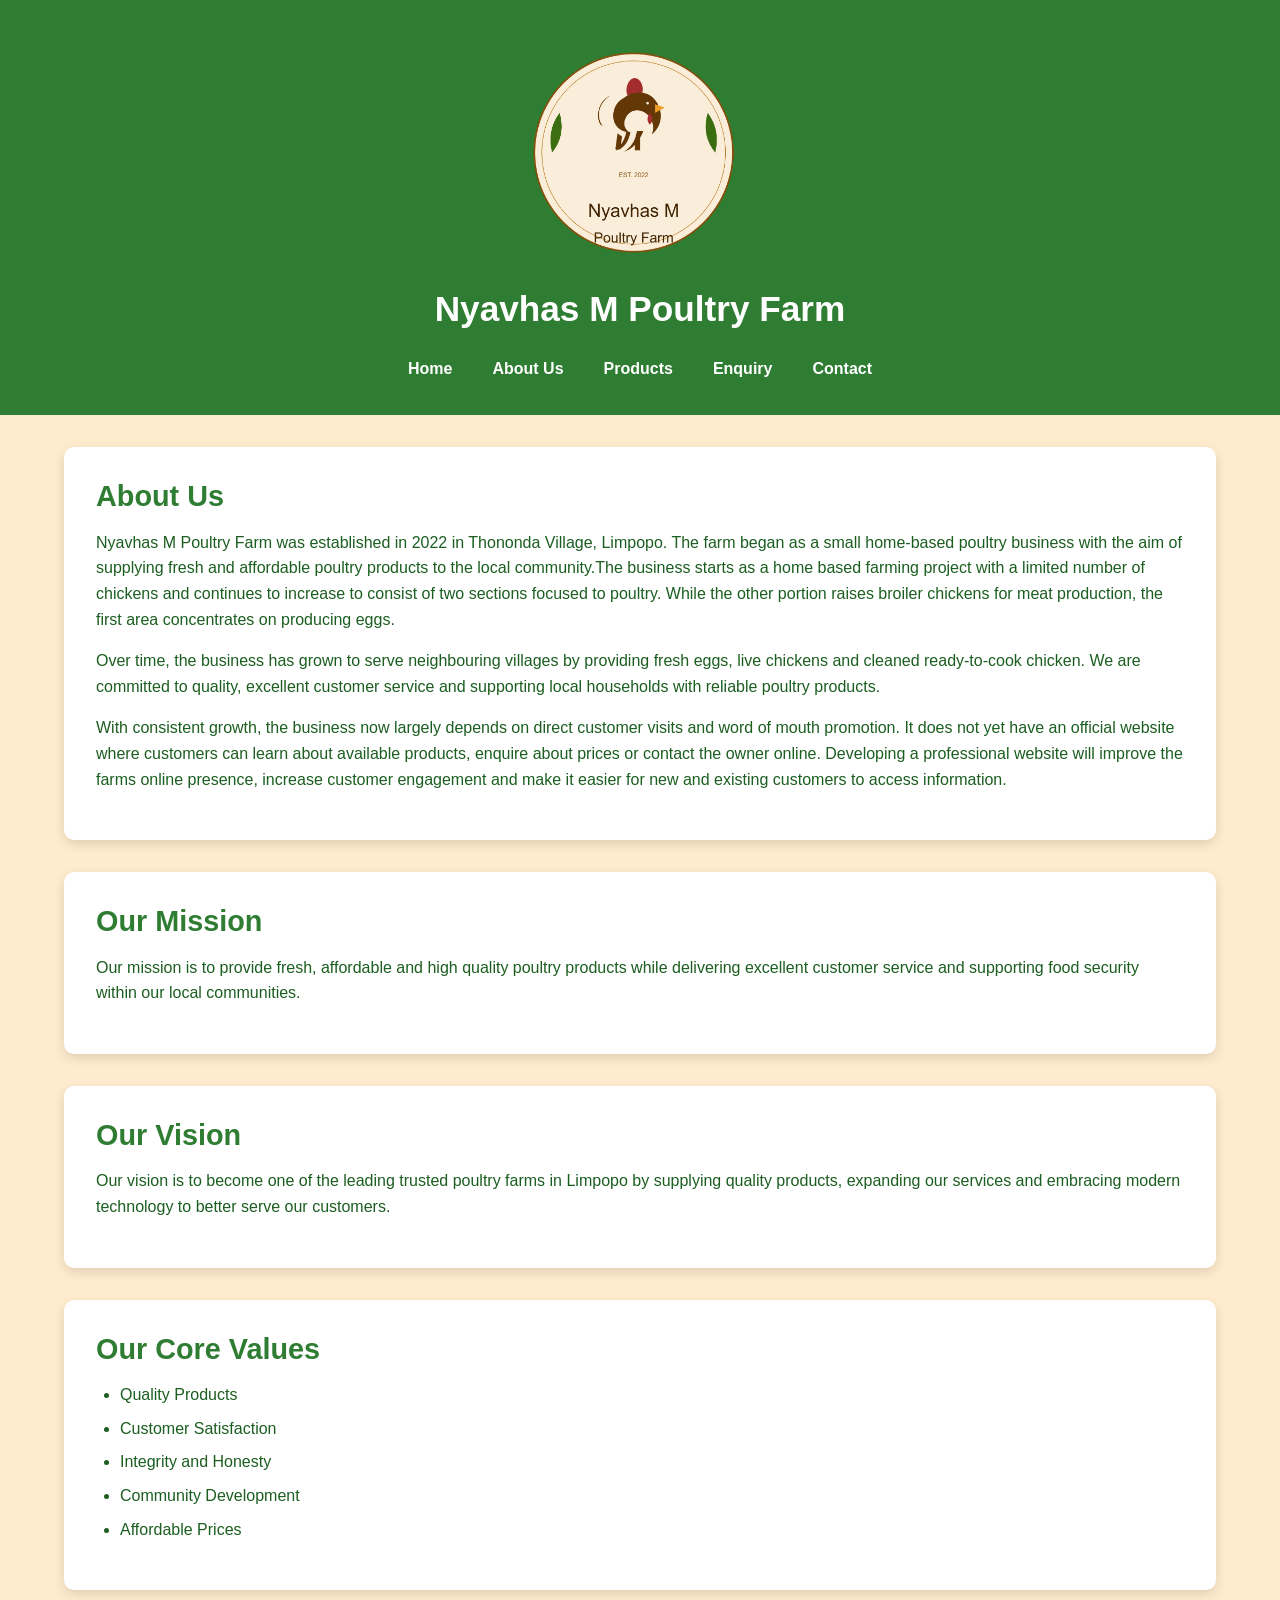
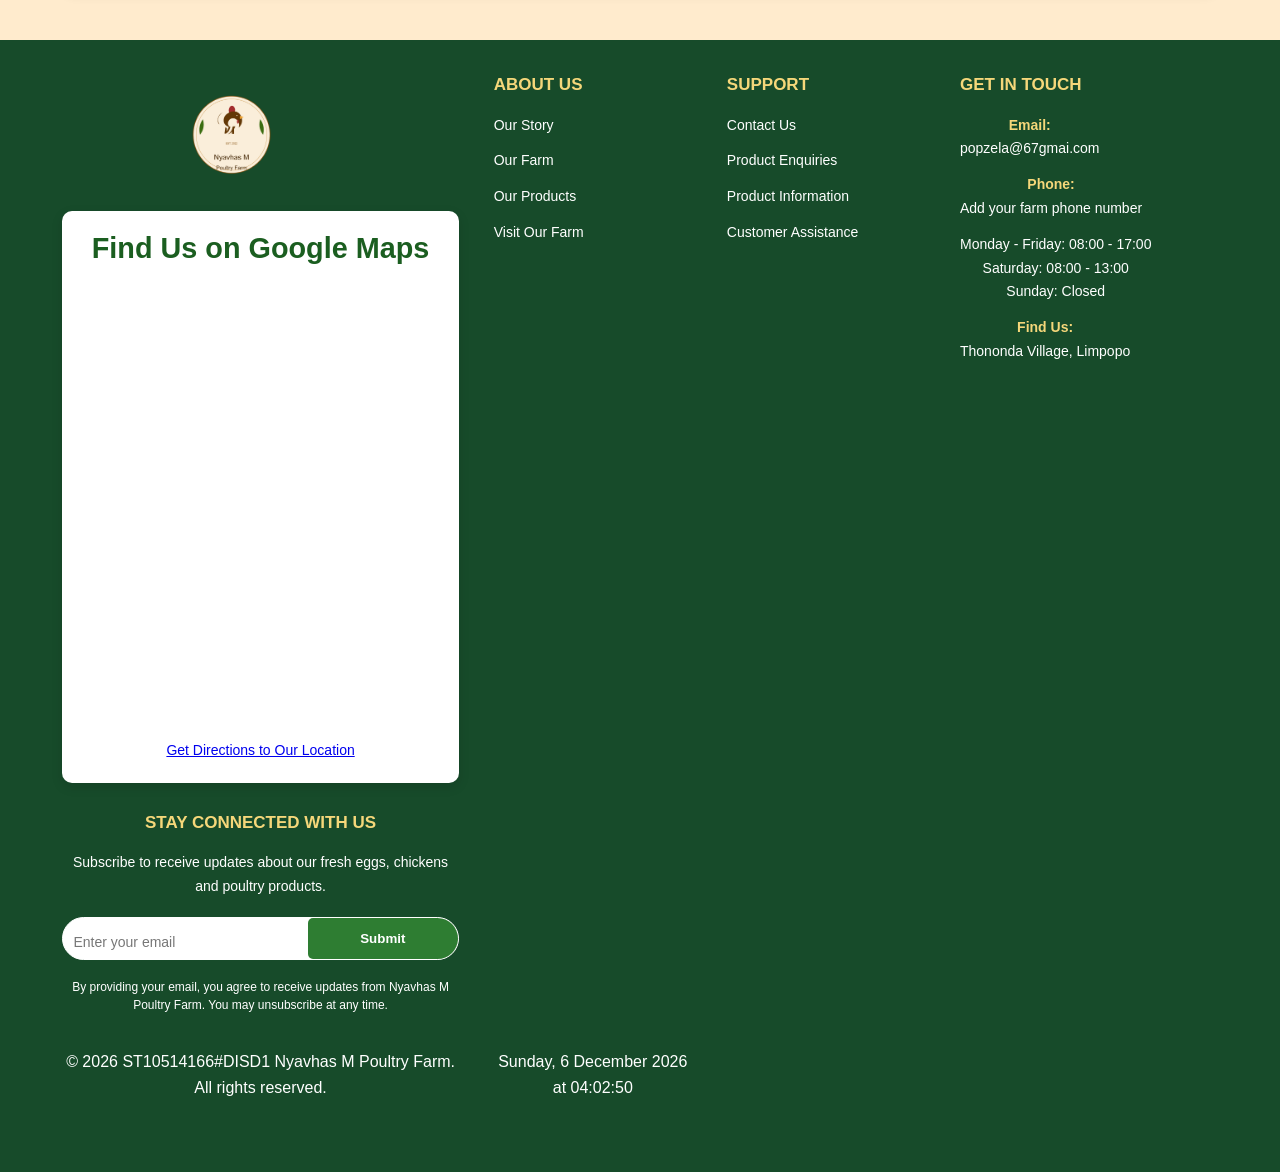
==== commit 944ea1f7: "i addd" ====
--- a/about.html
+++ b/about.html
@@ -238,13 +238,40 @@
             &copy; <span id="current-year">2026</span>
             ST10514166#DISD1 Nyavhas M Poultry Farm.
             All rights reserved.
+
+            <p id="datetime"></p>
         </p>
 
     </div>
 
 </footer>
     
-<script src="js/script.js" defer></script>
+<script src="JS/script.js" defer></script>
+
+<script>
+    function updateDateTime() {
+        const now = new Date();
+
+        const options = {
+            weekday: "long",
+            year: "numeric",
+            month: "long",
+            day: "numeric",
+            hour: "2-digit",
+            minute: "2-digit",
+            second: "2-digit"
+        };
+
+        document.getElementById("datetime").textContent =
+            now.toLocaleString("en-ZA", options);
+    }
+
+    // Display the date and time immediately
+    updateDateTime();
+
+    // Update the date and time every second
+    setInterval(updateDateTime, 1000);
+</script>
 </body>
 
 </html>
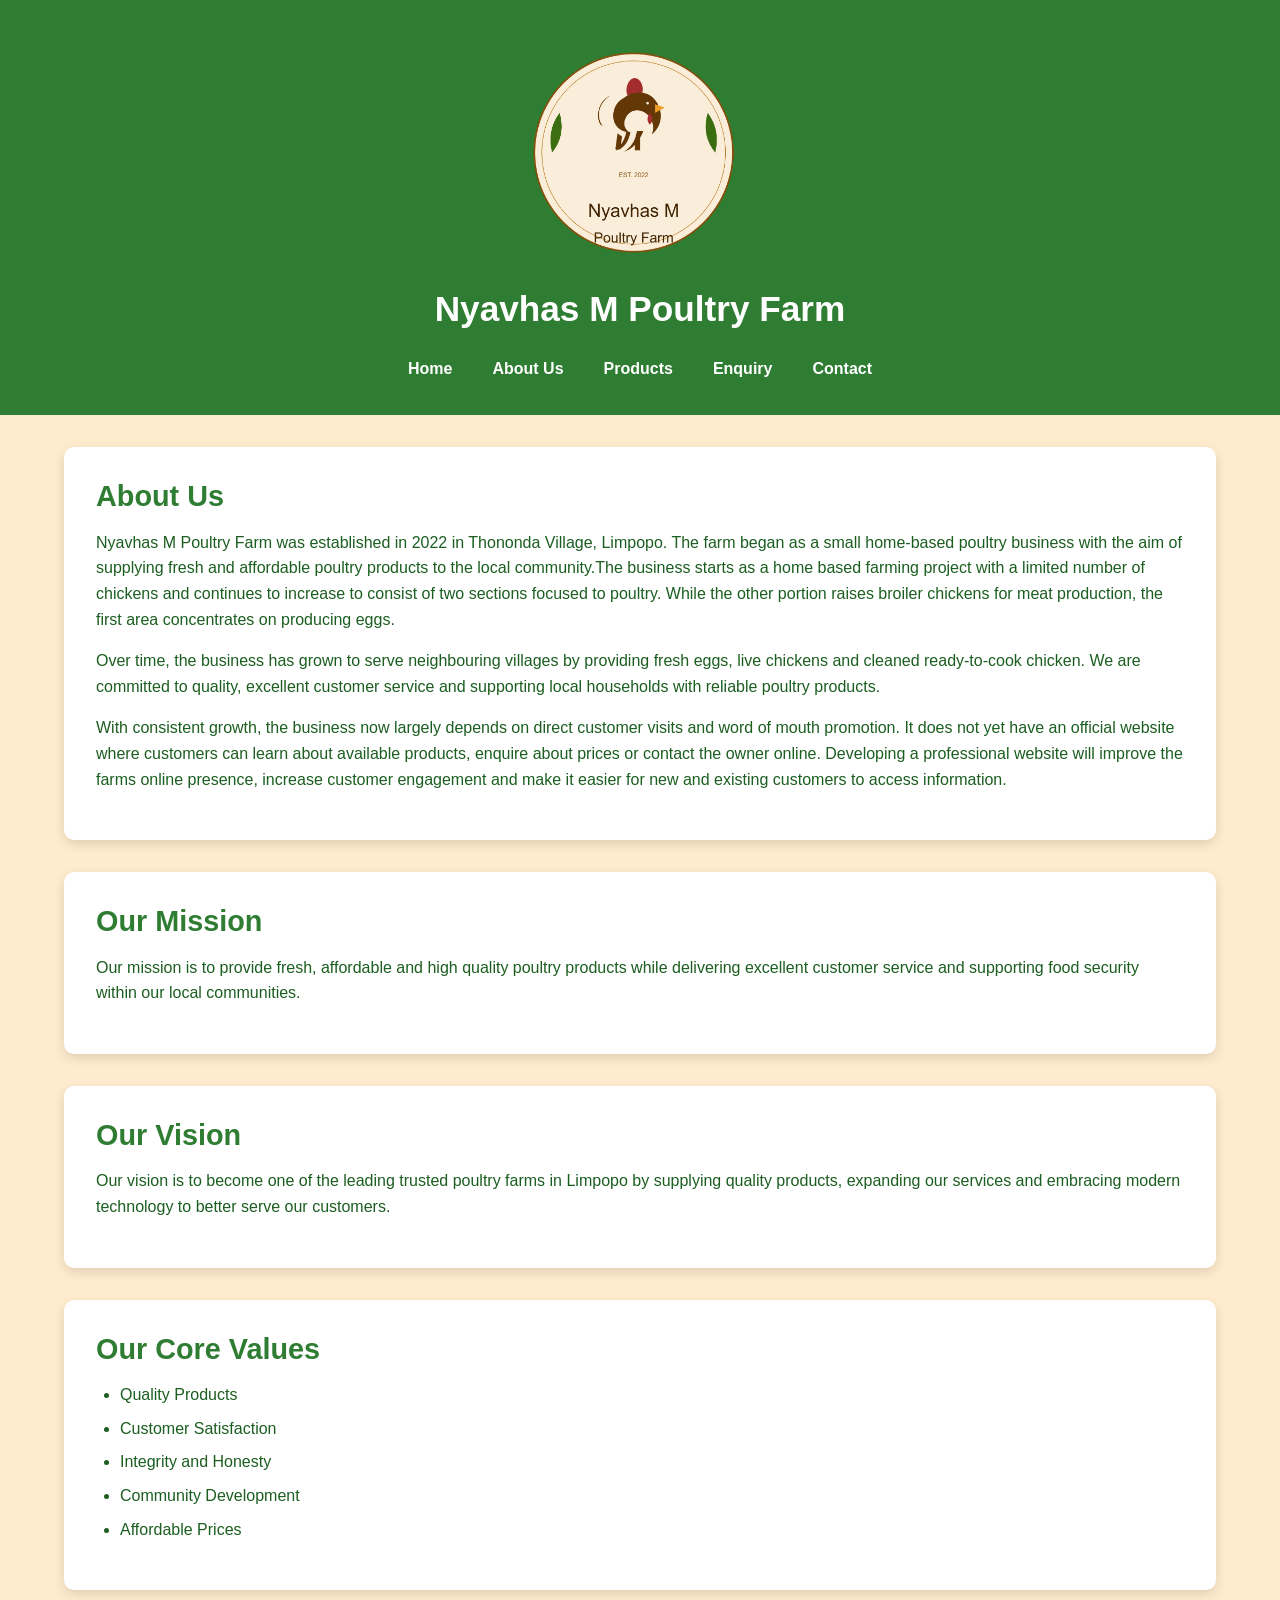
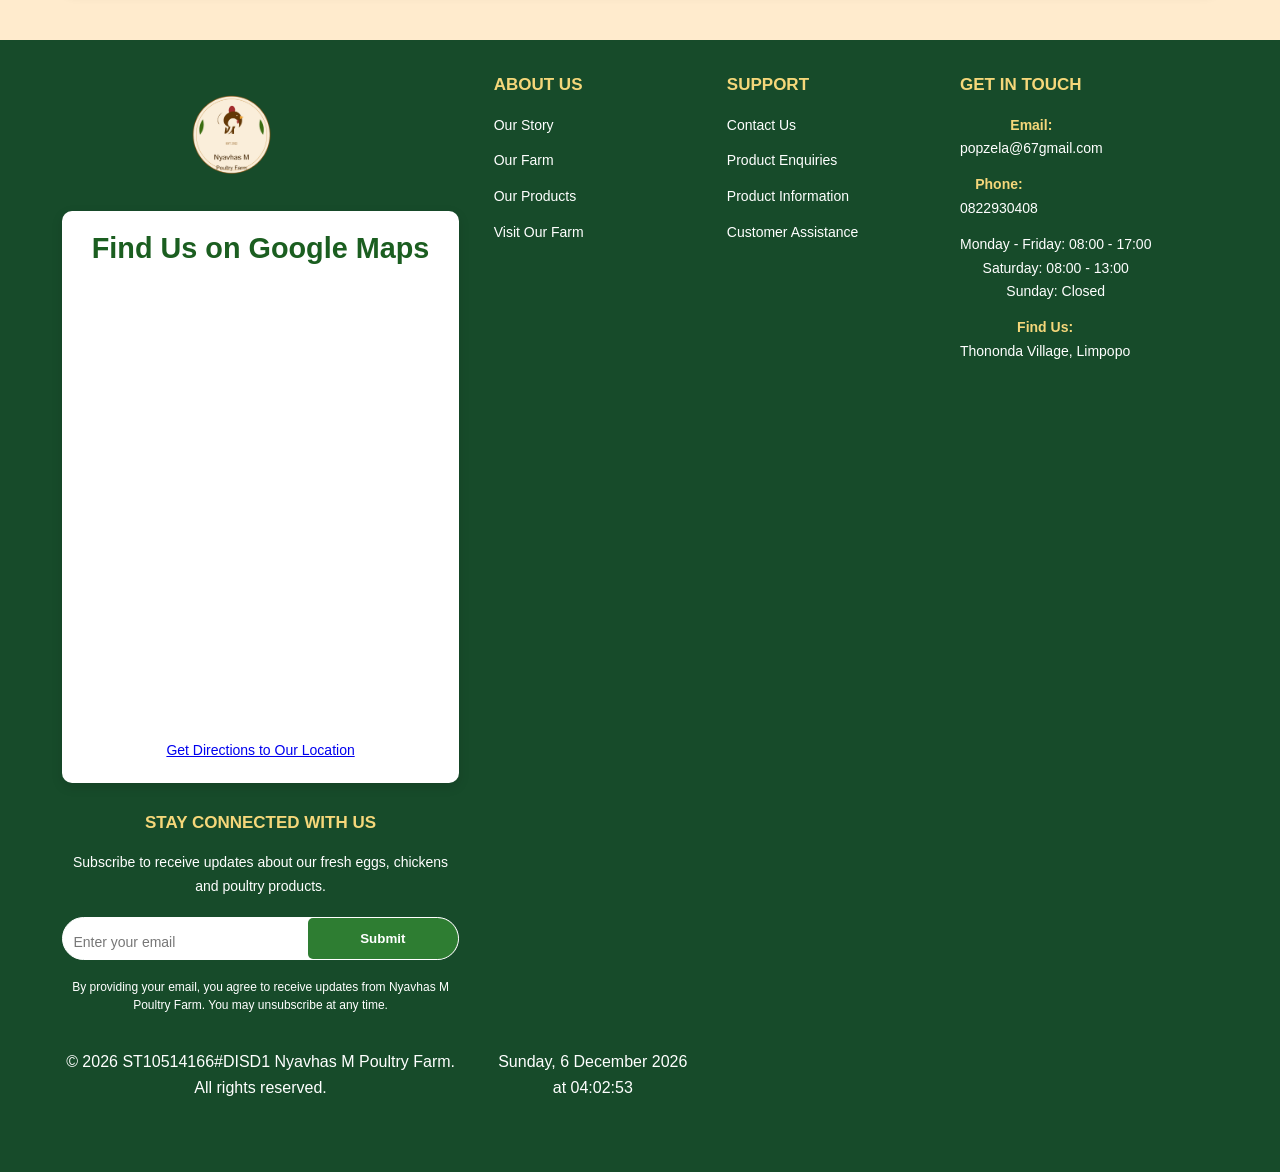
==== commit 5f99c382: "i add imrpovement documment" ====
--- a/about.html
+++ b/about.html
@@ -208,14 +208,14 @@
 
             <p>
                 <strong>Email:</strong><br>
-                <a href="mailto:popzela@67gmai.com">
-                    popzela@67gmai.com
+                <a href="mailto:popzela@67gmail.com">
+                    popzela@67gmail.com
                 </a>
             </p>
 
             <p>
                 <strong>Phone:</strong><br>
-                Add your farm phone number
+                0822930408
             </p>
 
             <p>
